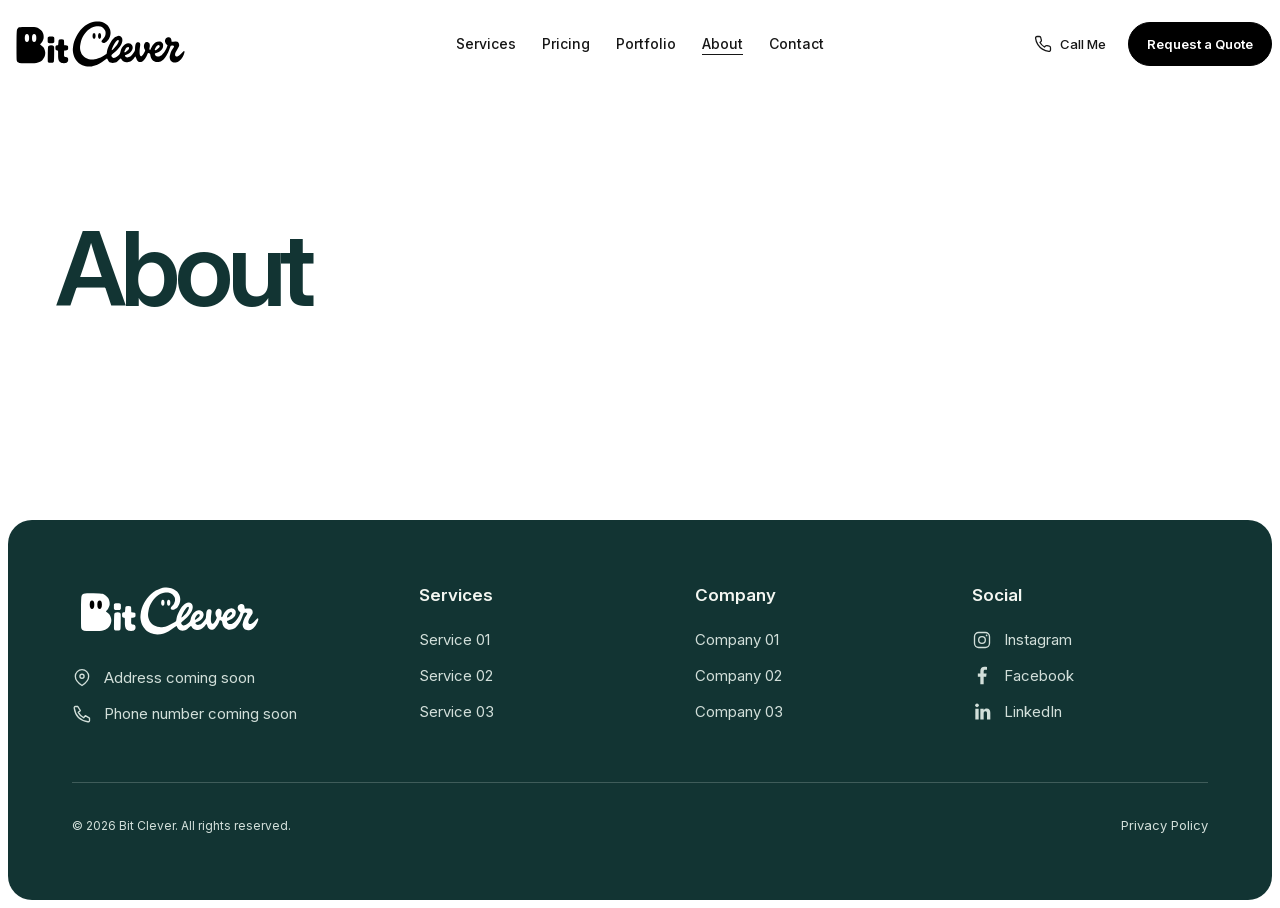
==== about.html @ 6312319e "Add five subpages and smooth quote section navigation" ====
<!doctype html>
<html lang="en">
<head>
  <meta charset="utf-8">
  <meta name="viewport" content="width=device-width, initial-scale=1">
  <title>About — Bit Clever</title>
  <meta name="description" content="About at Bit Clever. More details coming soon.">
  <link rel="icon" href="./assets/favicon.svg" type="image/svg+xml">
  <link rel="preload" href="./assets/fonts/InterVariable-latin.woff2" as="font" type="font/woff2" crossorigin>
  <meta name="theme-color" content="#ffffff">
  <link rel="stylesheet" href="./assets/site.css">
</head>
<body>
  <header class="site-header">
    <a class="site-logo" href="./" aria-label="Bit Clever home"><img src="./assets/bit-clever-logo-black.svg" width="456" height="130" alt="Bit Clever" draggable="false"></a>
    <nav class="header-nav" aria-label="Main navigation">
      <a href="./services.html">Services</a>
      <a href="./pricing.html">Pricing</a>
      <a href="./portfolio.html">Portfolio</a>
      <a href="./about.html" aria-current="page">About</a>
      <a href="./contact.html">Contact</a>
    </nav>
    <div class="header-actions">
      <button class="call-cta" type="button"><svg viewBox="0 0 24 24" fill="none" stroke="currentColor" stroke-width="1.7" stroke-linecap="round" stroke-linejoin="round" aria-hidden="true"><path d="M22 16.9v3a2 2 0 0 1-2.2 2 19.8 19.8 0 0 1-8.6-3.1 19.5 19.5 0 0 1-6-6 19.8 19.8 0 0 1-3.1-8.6A2 2 0 0 1 4.1 2h3a2 2 0 0 1 2 1.7c.1 1 .4 2 .7 2.9a2 2 0 0 1-.5 2.1L8 10a16 16 0 0 0 6 6l1.3-1.3a2 2 0 0 1 2.1-.5c.9.3 1.9.6 2.9.7a2 2 0 0 1 1.7 2z"/></svg>Call Me</button>
      <a class="quote-cta" href="./#contact">Request a Quote</a>
    </div>
    <button class="mobile-menu-toggle" type="button" aria-label="Open menu" aria-expanded="false" aria-controls="mobile-menu" aria-haspopup="dialog"><svg viewBox="0 0 24 24" fill="none" stroke="currentColor" stroke-width="1.7" stroke-linecap="round" aria-hidden="true"><path d="M3 6h18M3 12h18M3 18h18"/></svg></button>
  </header>
  <dialog class="mobile-menu" id="mobile-menu" aria-labelledby="mobile-menu-title">
    <div class="mobile-menu__inner">
      <h2 id="mobile-menu-title" class="visually-hidden">Navigation</h2>
      <div class="mobile-menu__top">
        <img src="./assets/bit-clever-logo-black.svg" width="456" height="130" alt="Bit Clever">
        <button class="mobile-menu-close" type="button" aria-label="Close menu" autofocus><svg viewBox="0 0 24 24" fill="none" stroke="currentColor" stroke-width="1.7" stroke-linecap="round" aria-hidden="true"><path d="m5 5 14 14M19 5 5 19"/></svg></button>
      </div>
      <nav class="mobile-menu__nav" aria-label="Mobile navigation"></nav>
      <div class="mobile-menu__actions"></div>
    </div>
  </dialog>
  <main>
    <header class="subpage-header"><h1>About</h1></header>
  </main>
  <footer class="site-footer">
    <div class="footer-columns">
      <div class="footer-brand">
      <span class="footer-logo"><img src="./assets/bit-clever-logo-white.svg" width="456" height="130" alt="Bit Clever" loading="lazy" decoding="async"></span>
        <div class="footer-contact">
          <p class="footer-icon-line"><svg viewBox="0 0 24 24" fill="none" stroke="currentColor" stroke-width="1.6" stroke-linecap="round" stroke-linejoin="round" aria-hidden="true"><path d="M20 10c0 6-8 11-8 11S4 16 4 10a8 8 0 1 1 16 0Z"/><circle cx="12" cy="10" r="2.5"/></svg><span>Address coming soon</span></p>
          <p class="footer-icon-line"><svg viewBox="0 0 24 24" fill="none" stroke="currentColor" stroke-width="1.6" stroke-linecap="round" stroke-linejoin="round" aria-hidden="true"><path d="m7 3 3 5-2.5 2a16 16 0 0 0 6.5 6.5l2-2.5 5 3v3c0 1-1 1.5-2 1.3C10 20 4 14 2.7 5 2.5 4 3 3 4 3h3Z"/></svg><span>Phone number coming soon</span></p>
        </div>
      </div>
      <section aria-labelledby="footer-services">
        <h2 id="footer-services">Services</h2>
        <ul class="footer-list"><li>Service 01</li><li>Service 02</li><li>Service 03</li></ul>
      </section>
      <section aria-labelledby="footer-company">
        <h2 id="footer-company">Company</h2>
        <ul class="footer-list"><li>Company 01</li><li>Company 02</li><li>Company 03</li></ul>
      </section>
      <section aria-labelledby="footer-social">
        <h2 id="footer-social">Social</h2>
        <ul class="footer-list">
          <li class="footer-icon-line"><svg viewBox="0 0 24 24" fill="none" stroke="currentColor" stroke-width="1.6" aria-hidden="true"><rect x="3" y="3" width="18" height="18" rx="5"/><circle cx="12" cy="12" r="4"/><circle cx="17.5" cy="6.5" r="1" fill="currentColor" stroke="none"/></svg><span>Instagram</span></li>
          <li class="footer-icon-line"><svg viewBox="0 0 24 24" fill="currentColor" aria-hidden="true"><path d="M14 22v-9h3l.5-4H14V6.5c0-1.2.4-2 2-2h2V1.2C17.4 1.1 16.2 1 15 1c-3 0-5 1.8-5 5.1V9H7v4h3v9h4Z"/></svg><span>Facebook</span></li>
          <li class="footer-icon-line"><svg viewBox="0 0 24 24" fill="currentColor" aria-hidden="true"><path d="M4 8h4v13H4V8Zm6 0h4v1.8c.8-1.3 2-2.1 3.7-2.1 3 0 4.3 1.9 4.3 5.2V21h-4v-7.2c0-1.7-.5-2.7-1.9-2.7-1.5 0-2.1 1-2.1 2.7V21h-4V8Z"/><circle cx="6" cy="4" r="2.2"/></svg><span>LinkedIn</span></li>
        </ul>
      </section>
    </div>
    <div class="footer-bottom">
      <p class="footer-copyright">&copy; 2026 Bit Clever. All rights reserved.</p>
      <span class="footer-privacy">Privacy Policy</span>
    </div>
  </footer>
  <script type="module" src="./assets/site.js"></script>
</body>
</html>
---- assets/site.css ----
@font-face {
      font-family: Inter;
      font-style: normal;
      font-weight: 100 900;
      font-display: swap;
      src: url('./fonts/InterVariable-latin.woff2') format('woff2');
    }
    :root { --font-sans: 'Inter', Arial, sans-serif; }
    button, input, textarea, select { font-family: var(--font-sans); }
    * { box-sizing: border-box; }
    .visually-hidden { position: absolute; width: 1px; height: 1px; padding: 0; margin: -1px; overflow: hidden; clip-path: inset(50%); white-space: nowrap; border: 0; }
    html { background: #fff; --header-height: 72px; }
    body {
      margin: 0;
      padding: 8px;
      font-family: var(--font-sans);
    }
    .hero {
      display: grid;
      place-items: center;
      position: relative;
      isolation: isolate;
      width: 100%;
      height: calc(100vh - var(--header-height) - 24px);
      height: calc(100svh - var(--header-height) - 24px);
      border-radius: 24px;
      overflow: hidden;
      min-height: 240px;
      container-type: size;
      background: #123433;
    }
    .hero::before {
      content: "";
      position: absolute;
      left: 50%;
      top: 50%;
      transform: translate(-50%, -50%);
      width: 100%;
      height: 100%;
      /* The same palette remains visible before the precise canvas is ready. */
      background:
        radial-gradient(ellipse 36.265cqh 27.6292cqh at calc(100% + 16.745cqh) 33.5515%,
          rgb(23 177 130 / .8532) 0%, rgb(23 177 130 / .848) 25%,
          rgb(23 177 130 / .788) 50%, rgb(23 177 130 / .602) 75%,
          rgb(23 177 130 / .314) 100%, rgb(23 177 130 / .089) 125%,
          rgb(23 177 130 / .011) 150%, rgb(23 177 130 / 0) 180%),
        radial-gradient(ellipse 106.189cqh 96.4097cqh at 32.7591% 1.3574%,
          #123433 50.632%, #99ace5 100%);
    }
    .hero__background {
      position: absolute;
      inset: 0;
      width: 100%;
      height: 100%;
      display: block;
      pointer-events: none;
    }
    .hero__background:not([data-rendered]) { visibility: hidden; }
    .hero__brand {
      position: relative;
      z-index: 1;
      width: min(1100px, 92cqw, 210cqh);
      aspect-ratio: 456 / 130;
      user-select: none;
      display: block;
      padding: 0;
      border: 0;
      background: transparent;
      cursor: pointer;
    }
    .hero__brand:focus-visible { outline: 2px solid white; outline-offset: 12px; border-radius: 8px; }
    .hero__logo {
      display: block;
      width: 100%;
      height: auto;
    }
    .hero__brand[data-handwriting="waiting"] .hero__logo { visibility: hidden; }
    .hero__brand[data-handwriting="playing"] .hero__logo { visibility: hidden; }
    .hero__handwriting { position: absolute; inset: 0; width: 100%; height: 100%; pointer-events: none; }
    .hero__bit-intro { position: absolute; inset: 0; width: 100%; height: 100%; overflow: visible; pointer-events: none; }
    .hero__handwriting[hidden] { display: none; }
    @media (prefers-reduced-motion: reduce) {
      .hero__brand[data-handwriting] .hero__logo { clip-path: none; visibility: visible; }
      .hero__handwriting, .hero__bit-intro { display: none !important; }
    }

    .hero__message { position: absolute; z-index: 1; top: calc(50% + min(156.8px, 13.12cqw, 29.94cqh) + 18px); left: 0; width: 100%; margin: 0; text-align: center; color: white; font: 500 clamp(12px, 1.3vw, 16px)/1.4 var(--font-sans); letter-spacing: .22em; text-transform: uppercase; }
    .coming-soon { display: inline-block; opacity: 0; }
    .coming-soon > span { display: inline-block; white-space: pre; }
    .settings { position: fixed; right: 8px; bottom: 8px; z-index: 20; font: 14px var(--font-sans); }
    .settings summary { list-style: none; display: grid; place-items: center; width: 44px; height: 44px; border-radius: 50%; border: 1px solid #ffffff55; color: white; background: #123433ed; cursor: pointer; }
    .settings summary::-webkit-details-marker { display: none; }
    .settings-panel { max-height: calc(100dvh - 80px); overflow-y: auto; position: absolute; right: 0; bottom: 52px; width: 220px; max-width: calc(100vw - 16px); padding: 8px; display: grid; gap: 4px; border: 1px solid #ffffff25; border-radius: 16px; background: #123433f5; box-shadow: 0 8px 24px #001b1920; }
    .settings select { width: 100%; min-height: 40px; padding: 8px 10px; border: 0; border-radius: 8px; color: #fff; background: #ffffff0a; font: inherit; cursor: pointer; color-scheme: dark; }
    .settings option { background: #123433; }
    .settings :focus-visible { outline: 2px solid #99ace5; outline-offset: 2px; }
    .site-header { position: sticky; top: 0; z-index: 15; --compact-height: 56px; transition: height .2s ease, margin-bottom .2s ease, box-shadow .2s ease; height: var(--header-height); margin-bottom: 8px; padding: 0; display: grid; grid-template-columns: minmax(0,1fr) auto minmax(0,1fr); align-items: center; gap: 16px; background: #fff; font-family: var(--font-sans); }
    .site-logo { display: block; transition: width .2s ease; width: 180px; max-width: 100%; text-decoration: none; }
    .site-header.is-compact { height: var(--compact-height); margin-bottom: calc(var(--header-height) - var(--compact-height) + 8px); box-shadow: 0 6px 16px #12343312; }
    .site-header.is-compact .site-logo { width: 150px; }
    .site-logo img { display: block; width: 100%; height: auto; }
    .header-nav { display: flex; align-items: center; justify-content: center; gap: 26px; }
    .header-nav a { color: #161616; font: 500 14px/1.4 var(--font-sans); text-decoration: none; white-space: nowrap; }
    .header-nav a:hover { text-decoration: underline; text-underline-offset: 5px; }
    .header-actions { justify-self: end; display: flex; align-items: center; gap: 22px; white-space: nowrap; }
    .call-cta { display: inline-flex; align-items: center; justify-content: center; gap: 8px; min-height: 44px; padding: 0; border: 0; background: transparent; color: #161616; font: 500 13px/1 var(--font-sans); text-decoration: none; cursor: pointer; }
    .call-cta svg { width: 18px; height: 18px; flex-shrink: 0; }
    .quote-cta { display: inline-flex; align-items: center; justify-content: center; min-height: 44px; padding: 12px 18px; border: 1px solid #000; border-radius: 999px; background: #000; color: #fff; font: 600 13px/1 var(--font-sans); text-decoration: none; cursor: pointer; }
    .quote-cta:hover { background: #262626; }
    .site-header :focus-visible { outline: 2px solid #526ab4; outline-offset: 4px; }
    @media (max-width: 1050px) {
      html { --header-height: 112px; }
      .site-header { grid-template-columns: minmax(0,1fr) auto; grid-template-rows: 64px 32px; gap: 8px 16px; }
      .site-header { --compact-height: 84px; }
      .site-header.is-compact { grid-template-rows: 44px 28px; row-gap: 4px; }
      .header-actions { grid-column: 2; grid-row: 1; }
      .header-nav { grid-column: 1 / -1; grid-row: 2; }
    }
    @media (max-width: 480px) {
      .site-logo { width: 110px; }
      .site-header.is-compact .site-logo { width: 94px; }
      .site-header { column-gap: 8px; }
      .header-actions { gap: 12px; }
      .call-cta, .quote-cta { font-size: 11px; }
      .call-cta { gap: 5px; }
      .call-cta svg { width: 15px; height: 15px; }
      .quote-cta { padding: 12px; }
      .header-nav { gap: 16px; }
      .header-nav a { font-size: 12px; }
    }
    .contact-section { display: grid; grid-template-columns: minmax(0, .8fr) minmax(0, 1.2fr); gap: clamp(40px, 6vw, 88px); max-width: 1320px; margin: 0 auto; padding: clamp(72px, 8vw, 120px) clamp(16px, 4vw, 48px); color: #123433; font-family: var(--font-sans); }
    .contact-intro h2 { max-width: 420px; margin: 0 0 32px; font-size: clamp(38px, 4vw, 56px); line-height: 1.06; letter-spacing: -.045em; font-weight: 600; text-wrap: balance; }
    .contact-intro > p { max-width: 400px; margin: 0; color: #405c58; font-size: 17px; line-height: 1.6; }
    .contact-assurances { display: flex; flex-direction: column; align-items: flex-start; gap: 10px; margin: 32px 0 40px; padding: 0; list-style: none; }
    .contact-assurances li { display: flex; align-items: center; gap: 8px; max-width: 100%; padding: 7px 12px 7px 8px; border: 1px solid #c5d2ce; border-radius: 999px; font-size: 14px; font-weight: 600; }
    .contact-assurances svg, .contact-details svg { width: 20px; height: 20px; flex: none; }
    .contact-details { display: grid; gap: 14px; color: #405c58; font-size: 15px; }
    .contact-details p { display: flex; align-items: center; gap: 10px; margin: 0; }
    .quote-form { min-width: 0; margin: 0; padding: clamp(24px, 3vw, 40px); border: 2px solid #123433; border-radius: 32px; }
    .quote-form h3 { margin: 0 0 12px; font-size: clamp(25px, 2.2vw, 30px); line-height: 1.15; letter-spacing: -.035em; font-weight: 600; }
    .quote-form__intro { margin: 0 0 32px; color: #405c58; font-size: 15px; line-height: 1.5; }
    .quote-form__fields { display: grid; grid-template-columns: repeat(2, minmax(0, 1fr)); gap: 20px 16px; }
    .quote-field { display: flex; flex-direction: column; gap: 9px; min-width: 0; }
    .quote-field--wide { grid-column: 1 / -1; }
    .quote-field label { font-size: 14px; font-weight: 600; line-height: 1.4; }
    .quote-field input, .quote-field textarea, .quote-field select { width: 100%; min-width: 0; min-height: 54px; padding: 15px 16px; border: 1px solid #b8c8c2; border-radius: 12px; color: #123433; background: #fff; font: 400 16px/1.4 var(--font-sans); color-scheme: light; }
    .quote-field input::placeholder, .quote-field textarea::placeholder { color: #65766f; opacity: 1; }
    .quote-field textarea { min-height: 128px; resize: vertical; }
    .quote-field select { padding-right: 32px; }
    .quote-field input:focus-visible, .quote-field textarea:focus-visible, .quote-field select:focus-visible { outline: 3px solid #99ace5; outline-offset: 2px; border-color: #123433; }
    .quote-form__submit { display: flex; align-items: center; justify-content: center; gap: 20px; width: 100%; min-height: 58px; margin-top: 22px; padding: 16px; border: 0; border-radius: 12px; background: #17b182; color: #123433; font: 600 16px/1.4 var(--font-sans); opacity: 1; cursor: not-allowed; }
    .quote-form__submit svg { width: 20px; height: 20px; }
    .quote-form__notice { margin: 12px 0 0; color: #52665d; font-size: 13px; line-height: 1.5; text-align: center; }
    @media (max-width: 900px) {
      .contact-section { grid-template-columns: 1fr; gap: 40px; max-width: 720px; }
      .contact-intro h2 { max-width: 520px; }
      .contact-intro > p { max-width: 560px; }
      .contact-assurances { flex-direction: row; flex-wrap: wrap; margin-bottom: 28px; }
    }
    @media (max-width: 540px) {
      .quote-form { padding: 24px 18px; border-radius: 24px; }
      .quote-form__fields { grid-template-columns: 1fr; gap: 18px; }
    }
    .site-footer { border-radius: 24px; padding: clamp(36px, 5vw, 72px); background: #123433; color: #f4f7f2; font: 400 15px/1.6 var(--font-sans); }
    .footer-columns { display: grid; grid-template-columns: minmax(0, 1.3fr) repeat(3, minmax(0, 1fr)); gap: 40px; padding-bottom: 56px; }
    .site-footer h2 { margin: 0 0 20px; font-size: 17px; line-height: 1.4; font-weight: 600; }
    .footer-list { display: grid; gap: 12px; margin: 0; padding: 0; list-style: none; color: #d2dfda; }
    .footer-contact { display: grid; gap: 12px; margin-top: 28px; color: #d2dfda; }
    .footer-contact p { margin: 0; }
    .footer-icon-line { display: flex; align-items: center; gap: 12px; }
    .footer-icon-line svg { width: 20px; height: 20px; flex: none; }
    .footer-bottom { display: grid; grid-template-columns: minmax(0, 1fr) auto; align-items: center; gap: 24px; padding-top: 32px; border-top: 1px solid #f4f7f233; }
    .footer-copyright { margin: 0; color: #d2dfda; font-size: 12px; }
    .footer-logo { display: block; width: 190px; max-width: 100%; }
    .footer-logo img { display: block; width: 100%; height: auto; }
    .footer-privacy { justify-self: end; color: #d2dfda; font-size: 13px; }
    @media (max-width: 1000px) {
      .footer-columns { grid-template-columns: repeat(2, minmax(0, 1fr)); }
    }
    @media (max-width: 700px) {
      .site-footer { padding: 36px 24px 28px; }
      .footer-columns { grid-template-columns: repeat(2, minmax(0, 1fr)); gap: 36px 24px; padding-bottom: 36px; }
      .footer-bottom { grid-template-columns: 1fr; justify-items: center; gap: 20px; text-align: center; }
      .footer-logo { width: 180px; }
      .footer-privacy { justify-self: center; }
    }
    @media (max-width: 380px) {
      .footer-columns { grid-template-columns: 1fr; }
    }
    @media (prefers-reduced-motion: reduce) {
      .site-header, .site-logo { transition: none; }
    }
    .mobile-menu-toggle, .mobile-menu-close { width: 44px; height: 44px; padding: 10px; border: 0; border-radius: 50%; background: transparent; color: #123433; cursor: pointer; }
    .mobile-menu-toggle { display: none; justify-self: end; }
    .mobile-menu-toggle svg, .mobile-menu-close svg { display: block; width: 24px; height: 24px; }
    html.mobile-menu-open { overflow: hidden; }
    .mobile-menu { position: fixed; inset: 0; width: 100%; height: 100dvh; max-width: none; max-height: none; margin: 0; padding: 8px 24px 32px; border: 0; background: #fff; color: #123433; font-family: var(--font-sans); overflow-y: auto; overscroll-behavior: contain; }
    .mobile-menu::backdrop { background: #fff; }
    .mobile-menu__inner { display: flex; flex-direction: column; min-height: 100%; }
    .mobile-menu__top { display: flex; align-items: center; justify-content: space-between; min-height: 64px; }
    .mobile-menu__top img { display: block; width: 130px; height: auto; }
    .mobile-menu__nav { display: flex; flex-direction: column; align-items: flex-start; gap: 18px; padding: 40px 0; margin: auto 0; }
    .mobile-menu__nav a { color: #123433; font-size: clamp(32px, 8vw, 52px); line-height: 1.15; font-weight: 600; letter-spacing: -.035em; text-decoration: none; }
    .mobile-menu__nav a:hover { text-decoration: underline; text-underline-offset: 6px; }
    .mobile-menu__actions { display: flex; align-items: center; flex-wrap: wrap; gap: 20px; padding-top: 24px; border-top: 1px solid #c5d2ce; }
    .mobile-menu__actions .call-cta, .mobile-menu__actions .quote-cta { font-size: 14px; }
    .mobile-menu :focus-visible, .mobile-menu-toggle:focus-visible { outline: 2px solid #526ab4; outline-offset: 4px; }
    @media (max-width: 700px) {
      html { --header-height: 64px; }
      .site-header { --compact-height: 56px; grid-template-columns: minmax(0, 1fr) auto; grid-template-rows: 1fr; gap: 0; }
      .site-header.is-compact { grid-template-rows: 1fr; gap: 0; }
      .site-header .site-logo { width: 130px; }
      .site-header.is-compact .site-logo { width: 110px; }
      .site-header .header-nav, .site-header .header-actions { display: none; }
      .mobile-menu-toggle { display: block; }
    }

    html { scroll-behavior: smooth; }
    #contact { scroll-margin-top: calc(var(--header-height) + 16px); }
    .subpage-header { max-width: 1320px; margin: 0 auto; padding: clamp(72px, 10vw, 144px) clamp(16px, 4vw, 48px); min-height: 48svh; color: #123433; }
    .subpage-header h1 { margin: 0; font-size: clamp(48px, 8vw, 104px); font-weight: 600; line-height: 1.05; letter-spacing: -.055em; overflow-wrap: anywhere; }
    .header-nav a[aria-current="page"] { text-decoration: underline; text-underline-offset: 5px; }
    @media (prefers-reduced-motion: reduce) { html { scroll-behavior: auto; } }
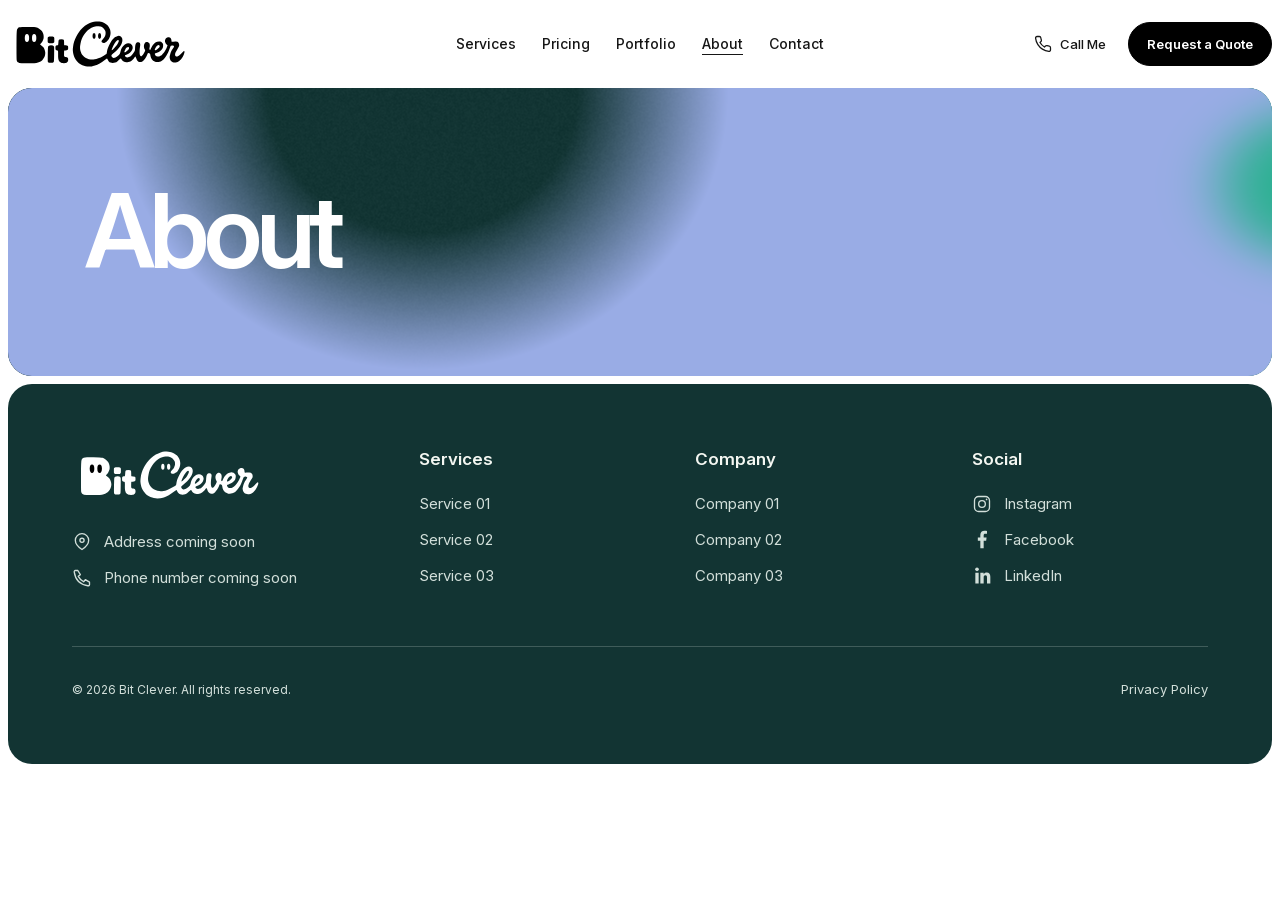
==== commit f06e942b: "Match subheaders to hero and simplify quote anchor navigation" ====
--- a/about.html
+++ b/about.html
@@ -9,6 +9,7 @@
   <link rel="preload" href="./assets/fonts/InterVariable-latin.woff2" as="font" type="font/woff2" crossorigin>
   <meta name="theme-color" content="#ffffff">
   <link rel="stylesheet" href="./assets/site.css">
+  <script type="module" src="./assets/hero-background.js"></script>
 </head>
 <body>
   <header class="site-header">
@@ -38,7 +39,7 @@
     </div>
   </dialog>
   <main>
-    <header class="subpage-header"><h1>About</h1></header>
+    <header class="hero subpage-header"><canvas class="hero__background" aria-hidden="true"></canvas><h1>About</h1></header>
   </main>
   <footer class="site-footer">
     <div class="footer-columns">
--- a/assets/site.css
+++ b/assets/site.css
@@ -217,7 +217,7 @@
 
     html { scroll-behavior: smooth; }
     #contact { scroll-margin-top: calc(var(--header-height) + 16px); }
-    .subpage-header { max-width: 1320px; margin: 0 auto; padding: clamp(72px, 10vw, 144px) clamp(16px, 4vw, 48px); min-height: 48svh; color: #123433; }
-    .subpage-header h1 { margin: 0; font-size: clamp(48px, 8vw, 104px); font-weight: 600; line-height: 1.05; letter-spacing: -.055em; overflow-wrap: anywhere; }
+    .subpage-header { height: clamp(240px, 32svh, 360px); min-height: 240px; margin: 0 0 8px; padding: 32px clamp(24px, 6vw, 88px); justify-items: start; color: #fff; }
+    .subpage-header h1 { position: relative; z-index: 1; margin: 0; font-size: clamp(48px, 8vw, 104px); font-weight: 600; line-height: 1.05; letter-spacing: -.055em; overflow-wrap: anywhere; }
     .header-nav a[aria-current="page"] { text-decoration: underline; text-underline-offset: 5px; }
     @media (prefers-reduced-motion: reduce) { html { scroll-behavior: auto; } }
